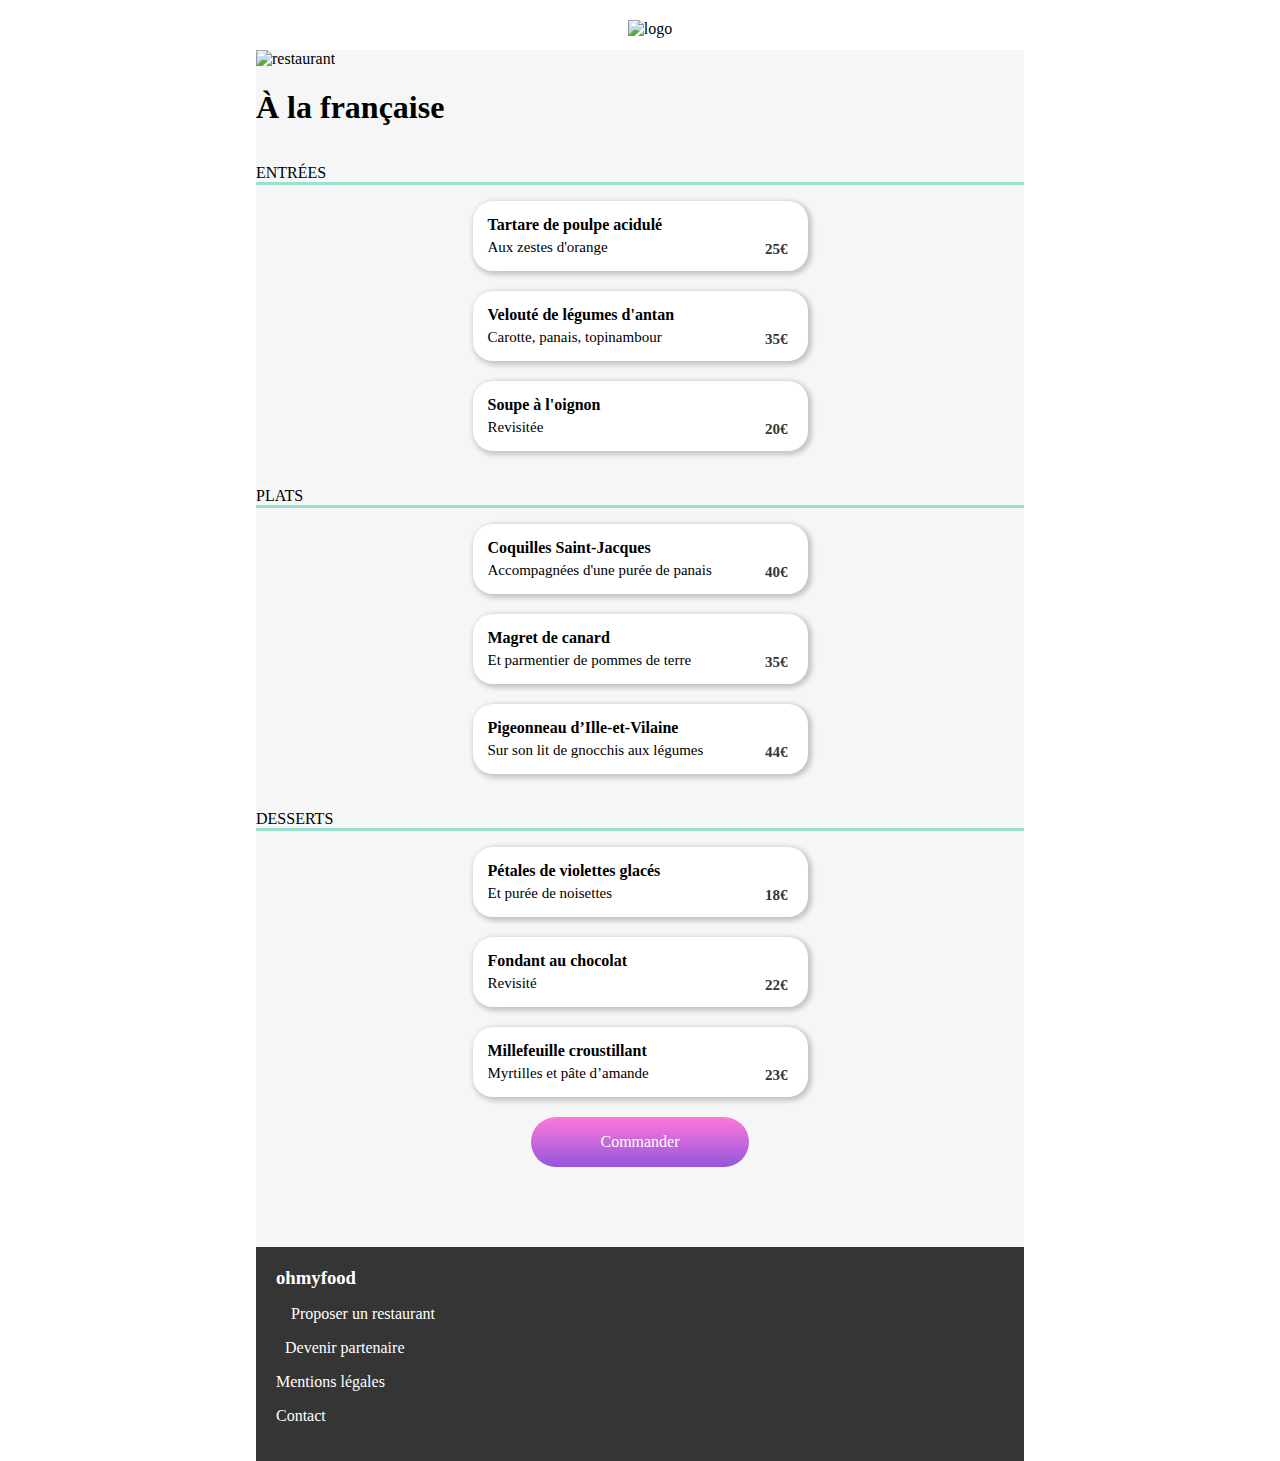
==== a_la_francaise.html @ bc5bce0f "adding mailto" ====
<!DOCTYPE html>
<html lang="fr">
    <head>
        <meta charset="utf-8">
        <meta name="viewport" content="device-width, initial-scale=1" />
        <link rel="stylesheet" href="style_pages.css">
        <script src="https://kit.fontawesome.com/7bc0871253.js" crossorigin="anonymous"></script>
        <title>Oh my food</title>
    </head>

    <body>
        <div class="body_warper">
            <header>
                <div class="header_pages">
                    <i class="fas fa-arrow-left"></i>
                    <div class="logo_header">
                        <img src="images/logo/ohmyfood.png" alt="logo">
                    </div>
                </div>
            </header>

            <section>
                <div class="section_pages">
                    <div class="restaurant_image">
                        <img src="images/restaurants/toa-heftiba-DQKerTsQwi0-unsplash.jpg" alt="restaurant">
                    </div>
                    <div class="box_h1">
                        <h1>À la française</h1>
                        <div class="heart"><i class="far fa-heart"></i></div>
                    </div>
                    <div class="starters"> <!-- Entrées -->
                        <p class="upper">Entrées</p>
                        <div class="card_warper">
                            <div class="card_menu"> <!-- 1/3 -->
                                <p class="bold">Tartare de poulpe acidulé</p>
                                <P class="small_text">Aux zestes d'orange</P>
                                <P class="price">25€</P>
                                <div class="round_check">
                                    <i class="fas fa-check"></i>
                                </div>
                            </div>
                            <div class="card_menu"> <!-- 2/3 -->
                                <p class="bold">Velouté de légumes d'antan</p>
                                <P class="small_text">Carotte, panais, topinambour</P>
                                <P class="price">35€</P>
                            </div>
                            <div class="card_menu"> <!-- 3/3 -->
                                <p class="bold">Soupe à l'oignon</p>
                                <P class="small_text">Revisitée</P>
                                <P class="price">20€</P>
                            </div>
                        </div>
                    </div>
                    <div class="dishes"> <!-- Plats -->
                        <p class="upper">Plats</p>
                        <div class="card_warper">
                            <div class="card_menu"> <!-- 1/3 -->
                                <p class="bold">Coquilles Saint-Jacques</p>
                                <p class="small_text">Accompagnées d'une purée de panais</p>
                                <p class="price">40€</p>
                            </div>
                            <div class="card_menu"> <!-- 2/3 -->
                                <p class="bold">Magret de canard</p>
                                <p class="small_text">Et parmentier de pommes de terre</p>
                                <p class="price">35€</p>
                            </div>
                            <div class="card_menu"> <!-- 3/3 -->
                                <p class="bold">Pigeonneau d’Ille-et-Vilaine</p>
                                <p class="small_text">Sur son lit de gnocchis aux légumes</p>
                                <p class="price">44€</p>
                            </div>
                        </div>
                    </div>
                    <div class="desserts"> <!-- Desserts-->
                        <p class="upper">Desserts</p>
                        <div class="card_warper">
                            <div class="card_menu"> <!-- 1/3-->
                                <p class="bold">Pétales de violettes glacés</p>
                                <p class="small_text">Et purée de noisettes</p>
                                <p class="price">18€</p>
                            </div>
                            <div class="card_menu"> <!-- 2/3-->
                                <p class="bold">Fondant au chocolat</p>
                                <p class="small_text">Revisité</p>
                                <p class="price">22€</p>
                            </div>
                            <div class="card_menu"> <!-- 3/3-->
                                <p class="bold">Millefeuille croustillant</p>
                                <p class="small_text">Myrtilles et pâte d’amande</p>
                                <p class="price">23€</p>
                            </div>
                        </div>
                    </div>
                    <div class="gradient_button"><p>Commander</p></div>
                </div>
            </section>
            <footer> <!-- présent sur toutes les pages / contact renvoie à une adresse mail-->
                <div class="footer">
                    <h3>ohmyfood</h3>
                    <p><i class="fas fa-utensils"></i>Proposer un restaurant</p>
                    <P><i class="fas fa-hands-helping"></i>Devenir partenaire</P>
                    <p>Mentions légales</p>
                    <p><a href="mailto:ohmyfood@mail.com">Contact</a></p>
                </div>
            </footer>
        </div>
    </body>



</html>
---- style_pages.css ----
/* Css */

/* Polices */
@font-face
{
    font-family: 'Shrikhand';
    src: url('polices/Shrikhand-Regular.ttf');
    font-family: 'Roboto';
    src: url('polices/Roboto-Regular.ttf');
}

/* Styles généraux */
body
{
    margin: 0;
    font-family: 'Roboto';
}
.body_warper
{
    max-width: 768px;
    margin: 0 auto;
}
h1
{
    font-family: 'Shrikhand';
}
a
{
    text-decoration: none;
}
.restaurant_image img
{
    width:375px;
    height:260px;

}
.fa-arrow-left
{
    color:#353535;
}
.fa-heart
{
    font-size:20px;
}
.fa-check
{
    color:#99e2d0;
}
/* Header */
.header_pages
{
    margin: 20px 0 12px 20px;
    display: flex;
    align-items: center;
}
.logo_header img
{
    width:163px;
}
.logo_header
{
    margin-left: auto;
    margin-right: auto;
}
/* Section */
.section_pages
{
    background-color: #f6f6f6;
    padding-bottom: 80px;
}
.upper
{
    text-transform: uppercase;
    border-bottom: solid #99e2d0;
}
.gradient_button
{
    width: 218px;
    height: 50px;
    background: linear-gradient(#FF79DA, #9356DC);
    border-radius: 30px;
    display: flex;
    align-items: center;
    justify-content: center;
    margin-left: auto;
    margin-right: auto;
}
.gradient_button p
{
    color:white;
}
.card_menu
{   background-color: white;
    margin-bottom: 20px;
    border-radius: 20px;
    box-shadow: 2px 2px 5px 2px rgba(0, 0, 0, 0.2);
    width: 335px;
    position: relative;
}
.bold
{
    font-weight:bold;
}
.small_text
{
    font-size:15px;
}
.price
{
    color:#353535;
    font-weight:bold;
    font-size:15px;
    position:absolute;
    top: 25px;
    right: 20px;
}
.card_warper
{
    display: flex;
    flex-direction: column;
    align-items: center;
}
.bold 
{
    margin: 15px 0 0 15px;
}
.small_text
{
    margin: 5px 0 15px 15px;
}
.box_h1
{
    position: relative;
    display:flex;
    align-items: center;
}
.heart 
{
    position:relative;
    right: -140px;
}
/* Footer */
footer
{
    background-color: #353535;
    padding:20px;
}
.fa-utensils, .fa-hands-helping
{
    color:white;
}
.fa-utensils
{
    margin-right: 15px;
}
.fa-hands-helping
{
    margin-right: 9px;
}
footer p
{
    color: white;
}
footer h3
{
    font-family: 'Shrikhand';
    color:white;
    margin:0;
}
footer a
{
    color:white;
}
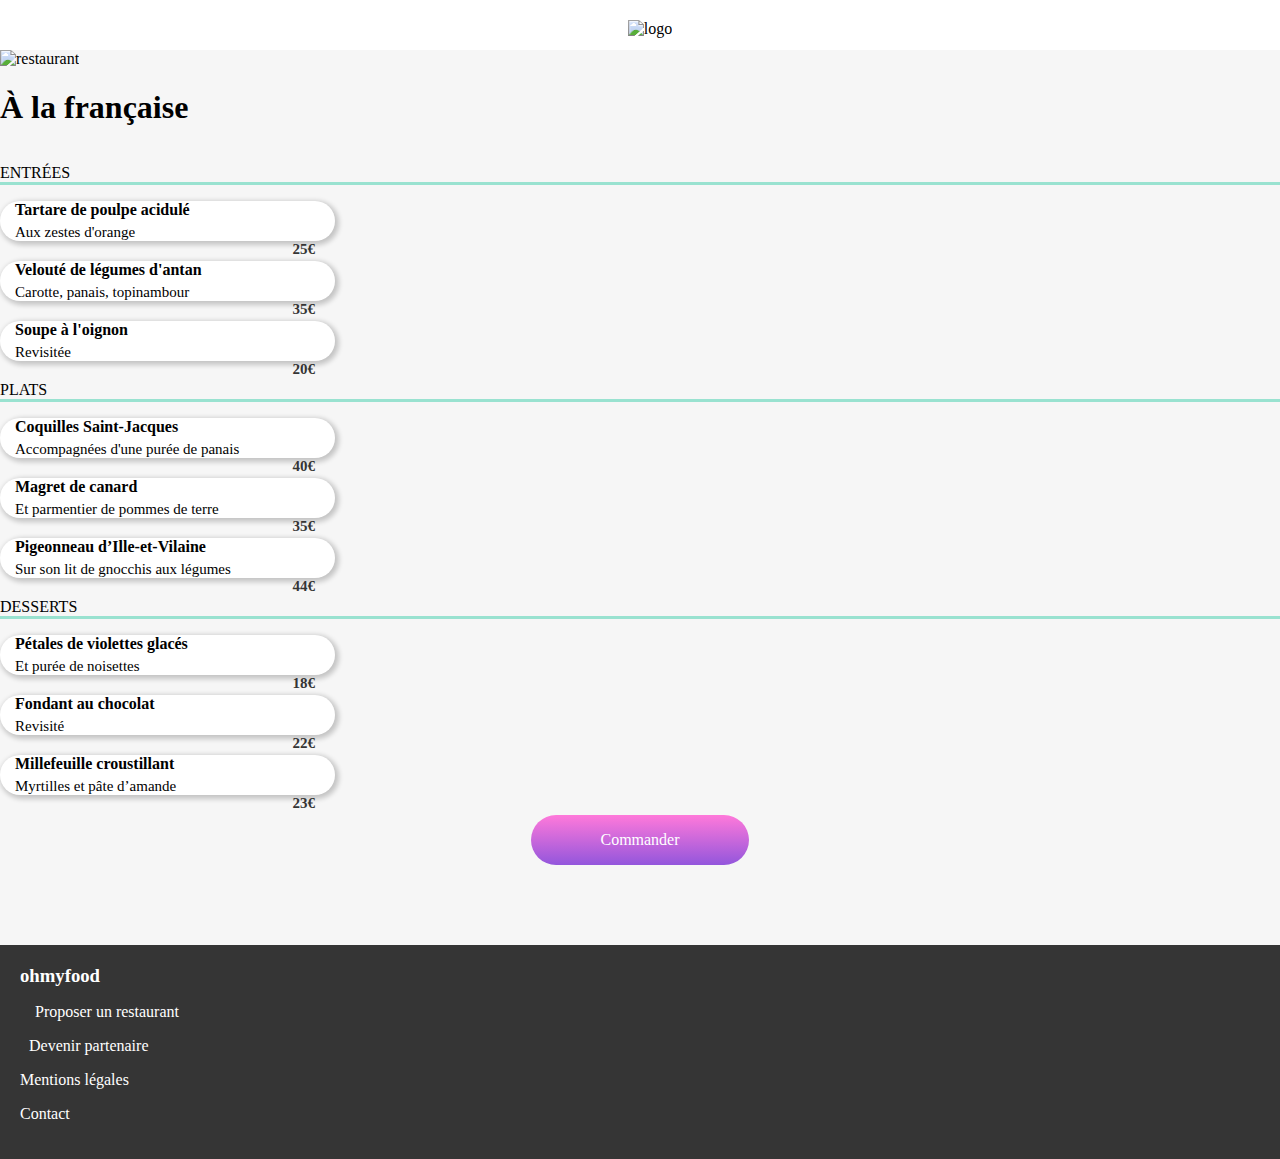
==== commit 416c4a1d: "adding anchor links to pages + aligning titles" ====
--- a/a_la_francaise.html
+++ b/a_la_francaise.html
@@ -9,10 +9,10 @@
     </head>
 
     <body>
-        <div class="body_warper">
+        <div class="body_wrapper">
             <header>
                 <div class="header_pages">
-                    <i class="fas fa-arrow-left"></i>
+                    <a href="index.html"><i class="fas fa-arrow-left"></i></a>
                     <div class="logo_header">
                         <img src="images/logo/ohmyfood.png" alt="logo">
                     </div>
@@ -24,74 +24,76 @@
                     <div class="restaurant_image">
                         <img src="images/restaurants/toa-heftiba-DQKerTsQwi0-unsplash.jpg" alt="restaurant">
                     </div>
-                    <div class="box_h1">
-                        <h1>À la française</h1>
-                        <div class="heart"><i class="far fa-heart"></i></div>
-                    </div>
-                    <div class="starters"> <!-- Entrées -->
-                        <p class="upper">Entrées</p>
-                        <div class="card_warper">
-                            <div class="card_menu"> <!-- 1/3 -->
-                                <p class="bold">Tartare de poulpe acidulé</p>
-                                <P class="small_text">Aux zestes d'orange</P>
-                                <P class="price">25€</P>
-                                <div class="round_check">
-                                    <i class="fas fa-check"></i>
+                    <div class="restaurant_wrapper">
+                        <div class="box_h1">
+                            <h1>À la française</h1>
+                            <div class="heart"><i class="far fa-heart"></i></div>
+                        </div>
+                        <div class="starters"> <!-- Entrées -->
+                            <p class="upper">Entrées</p>
+                            <div class="card_wrapper">
+                                <div class="card_menu"> <!-- 1/3 -->
+                                    <p class="bold">Tartare de poulpe acidulé</p>
+                                    <P class="small_text">Aux zestes d'orange</P>
+                                    <P class="price">25€</P>
+                                    <div class="round_check">
+                                        <i class="fas fa-check"></i>
+                                    </div>
+                                </div>
+                                <div class="card_menu"> <!-- 2/3 -->
+                                    <p class="bold">Velouté de légumes d'antan</p>
+                                    <P class="small_text">Carotte, panais, topinambour</P>
+                                    <P class="price">35€</P>
+                                </div>
+                                <div class="card_menu"> <!-- 3/3 -->
+                                    <p class="bold">Soupe à l'oignon</p>
+                                    <P class="small_text">Revisitée</P>
+                                    <P class="price">20€</P>
                                 </div>
                             </div>
-                            <div class="card_menu"> <!-- 2/3 -->
-                                <p class="bold">Velouté de légumes d'antan</p>
-                                <P class="small_text">Carotte, panais, topinambour</P>
-                                <P class="price">35€</P>
-                            </div>
-                            <div class="card_menu"> <!-- 3/3 -->
-                                <p class="bold">Soupe à l'oignon</p>
-                                <P class="small_text">Revisitée</P>
-                                <P class="price">20€</P>
+                        </div>
+                        <div class="dishes"> <!-- Plats -->
+                            <p class="upper">Plats</p>
+                            <div class="card_wrapper">
+                                <div class="card_menu"> <!-- 1/3 -->
+                                    <p class="bold">Coquilles Saint-Jacques</p>
+                                    <p class="small_text">Accompagnées d'une purée de panais</p>
+                                    <p class="price">40€</p>
+                                </div>
+                                <div class="card_menu"> <!-- 2/3 -->
+                                    <p class="bold">Magret de canard</p>
+                                    <p class="small_text">Et parmentier de pommes de terre</p>
+                                    <p class="price">35€</p>
+                                </div>
+                                <div class="card_menu"> <!-- 3/3 -->
+                                    <p class="bold">Pigeonneau d’Ille-et-Vilaine</p>
+                                    <p class="small_text">Sur son lit de gnocchis aux légumes</p>
+                                    <p class="price">44€</p>
+                                </div>
                             </div>
                         </div>
-                    </div>
-                    <div class="dishes"> <!-- Plats -->
-                        <p class="upper">Plats</p>
-                        <div class="card_warper">
-                            <div class="card_menu"> <!-- 1/3 -->
-                                <p class="bold">Coquilles Saint-Jacques</p>
-                                <p class="small_text">Accompagnées d'une purée de panais</p>
-                                <p class="price">40€</p>
-                            </div>
-                            <div class="card_menu"> <!-- 2/3 -->
-                                <p class="bold">Magret de canard</p>
-                                <p class="small_text">Et parmentier de pommes de terre</p>
-                                <p class="price">35€</p>
-                            </div>
-                            <div class="card_menu"> <!-- 3/3 -->
-                                <p class="bold">Pigeonneau d’Ille-et-Vilaine</p>
-                                <p class="small_text">Sur son lit de gnocchis aux légumes</p>
-                                <p class="price">44€</p>
+                        <div class="desserts"> <!-- Desserts-->
+                            <p class="upper">Desserts</p>
+                            <div class="card_wrapper">
+                                <div class="card_menu"> <!-- 1/3-->
+                                    <p class="bold">Pétales de violettes glacés</p>
+                                    <p class="small_text">Et purée de noisettes</p>
+                                    <p class="price">18€</p>
+                                </div>
+                                <div class="card_menu"> <!-- 2/3-->
+                                    <p class="bold">Fondant au chocolat</p>
+                                    <p class="small_text">Revisité</p>
+                                    <p class="price">22€</p>
+                                </div>
+                                <div class="card_menu"> <!-- 3/3-->
+                                    <p class="bold">Millefeuille croustillant</p>
+                                    <p class="small_text">Myrtilles et pâte d’amande</p>
+                                    <p class="price">23€</p>
+                                </div>
                             </div>
                         </div>
+                        <div class="gradient_button"><p>Commander</p></div>
                     </div>
-                    <div class="desserts"> <!-- Desserts-->
-                        <p class="upper">Desserts</p>
-                        <div class="card_warper">
-                            <div class="card_menu"> <!-- 1/3-->
-                                <p class="bold">Pétales de violettes glacés</p>
-                                <p class="small_text">Et purée de noisettes</p>
-                                <p class="price">18€</p>
-                            </div>
-                            <div class="card_menu"> <!-- 2/3-->
-                                <p class="bold">Fondant au chocolat</p>
-                                <p class="small_text">Revisité</p>
-                                <p class="price">22€</p>
-                            </div>
-                            <div class="card_menu"> <!-- 3/3-->
-                                <p class="bold">Millefeuille croustillant</p>
-                                <p class="small_text">Myrtilles et pâte d’amande</p>
-                                <p class="price">23€</p>
-                            </div>
-                        </div>
-                    </div>
-                    <div class="gradient_button"><p>Commander</p></div>
                 </div>
             </section>
             <footer> <!-- présent sur toutes les pages / contact renvoie à une adresse mail-->
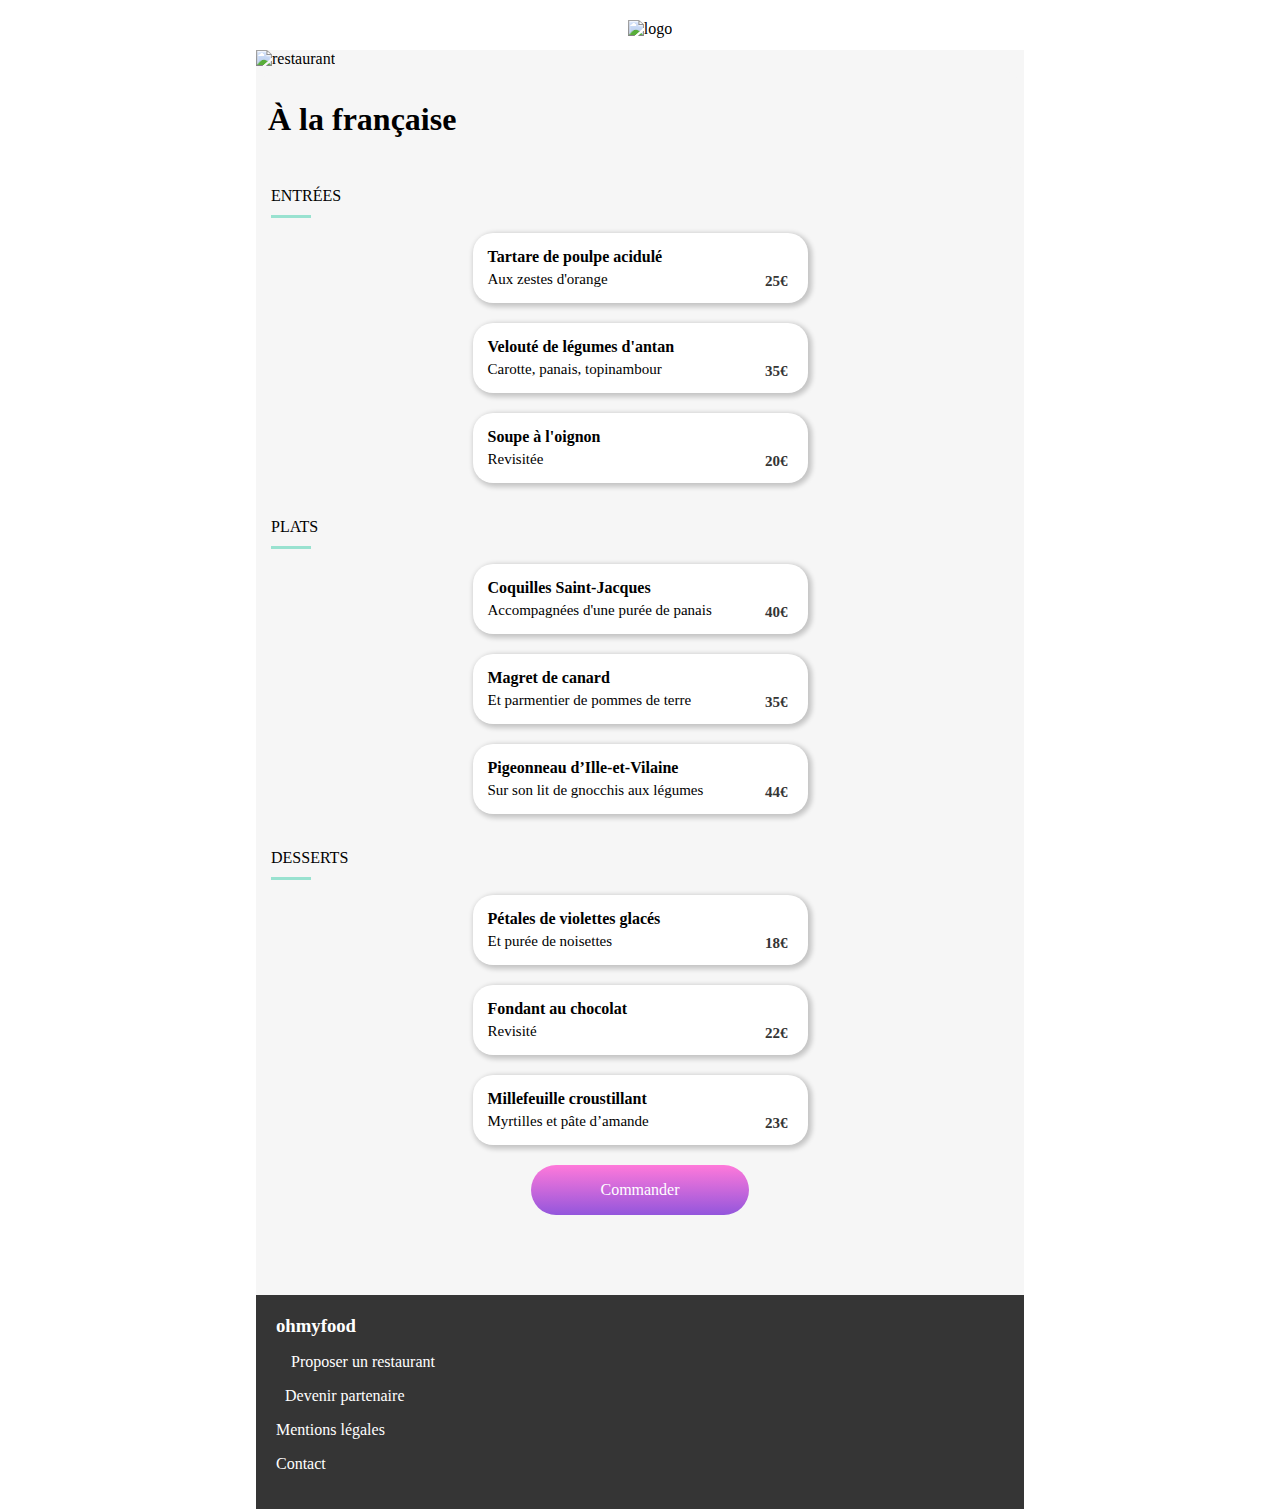
==== commit 5dcb1a87: "small pages padding" ====
--- a/a_la_francaise.html
+++ b/a_la_francaise.html
@@ -30,7 +30,10 @@
                             <div class="heart"><i class="far fa-heart"></i></div>
                         </div>
                         <div class="starters"> <!-- Entrées -->
-                            <p class="upper">Entrées</p>
+                            <div class="text_border">
+                                <p class="upper">Entrées</p>
+                                <div class=border></div>
+                            </div>
                             <div class="card_wrapper">
                                 <div class="card_menu"> <!-- 1/3 -->
                                     <p class="bold">Tartare de poulpe acidulé</p>
@@ -53,7 +56,10 @@
                             </div>
                         </div>
                         <div class="dishes"> <!-- Plats -->
-                            <p class="upper">Plats</p>
+                            <div class="text_border">
+                                <p class="upper">Plats</p>
+                                <div class=border></div>
+                            </div>
                             <div class="card_wrapper">
                                 <div class="card_menu"> <!-- 1/3 -->
                                     <p class="bold">Coquilles Saint-Jacques</p>
@@ -73,7 +79,10 @@
                             </div>
                         </div>
                         <div class="desserts"> <!-- Desserts-->
-                            <p class="upper">Desserts</p>
+                            <div class="text_border">
+                                <p class="upper">Desserts</p>
+                                <div class=border></div>
+                            </div>
                             <div class="card_wrapper">
                                 <div class="card_menu"> <!-- 1/3-->
                                     <p class="bold">Pétales de violettes glacés</p>
--- a/style_pages.css
+++ b/style_pages.css
@@ -15,7 +15,7 @@
     margin: 0;
     font-family: 'Roboto';
 }
-.body_warper
+.body_wrapper
 {
     max-width: 768px;
     margin: 0 auto;
@@ -32,7 +32,8 @@
 {
     width:375px;
     height:260px;
-
+    object-fit: cover;
+    margin-bottom: -40px;
 }
 .fa-arrow-left
 {
@@ -68,10 +69,16 @@
     background-color: #f6f6f6;
     padding-bottom: 80px;
 }
+.text_border
+{
+    margin:0 auto;
+    padding:15px;
+}
 .upper
 {
     text-transform: uppercase;
-    border-bottom: solid #99e2d0;
+    display:inline-block;
+    margin:0;
 }
 .gradient_button
 {
@@ -114,7 +121,7 @@
     top: 25px;
     right: 20px;
 }
-.card_warper
+.card_wrapper
 {
     display: flex;
     flex-direction: column;
@@ -131,13 +138,24 @@
 .box_h1
 {
     position: relative;
-    display:flex;
+    display: flex;
     align-items: center;
+    justify-content: space-between;
+    background-color: #f6f6f6;
+    border-radius: 30px;
+    padding: 12px;
+}
 }
 .heart 
 {
     position:relative;
     right: -140px;
+}
+.border 
+{
+    border-top: solid #99e2d0;
+    width: 40px;
+    margin-top: 10px;
 }
 /* Footer */
 footer
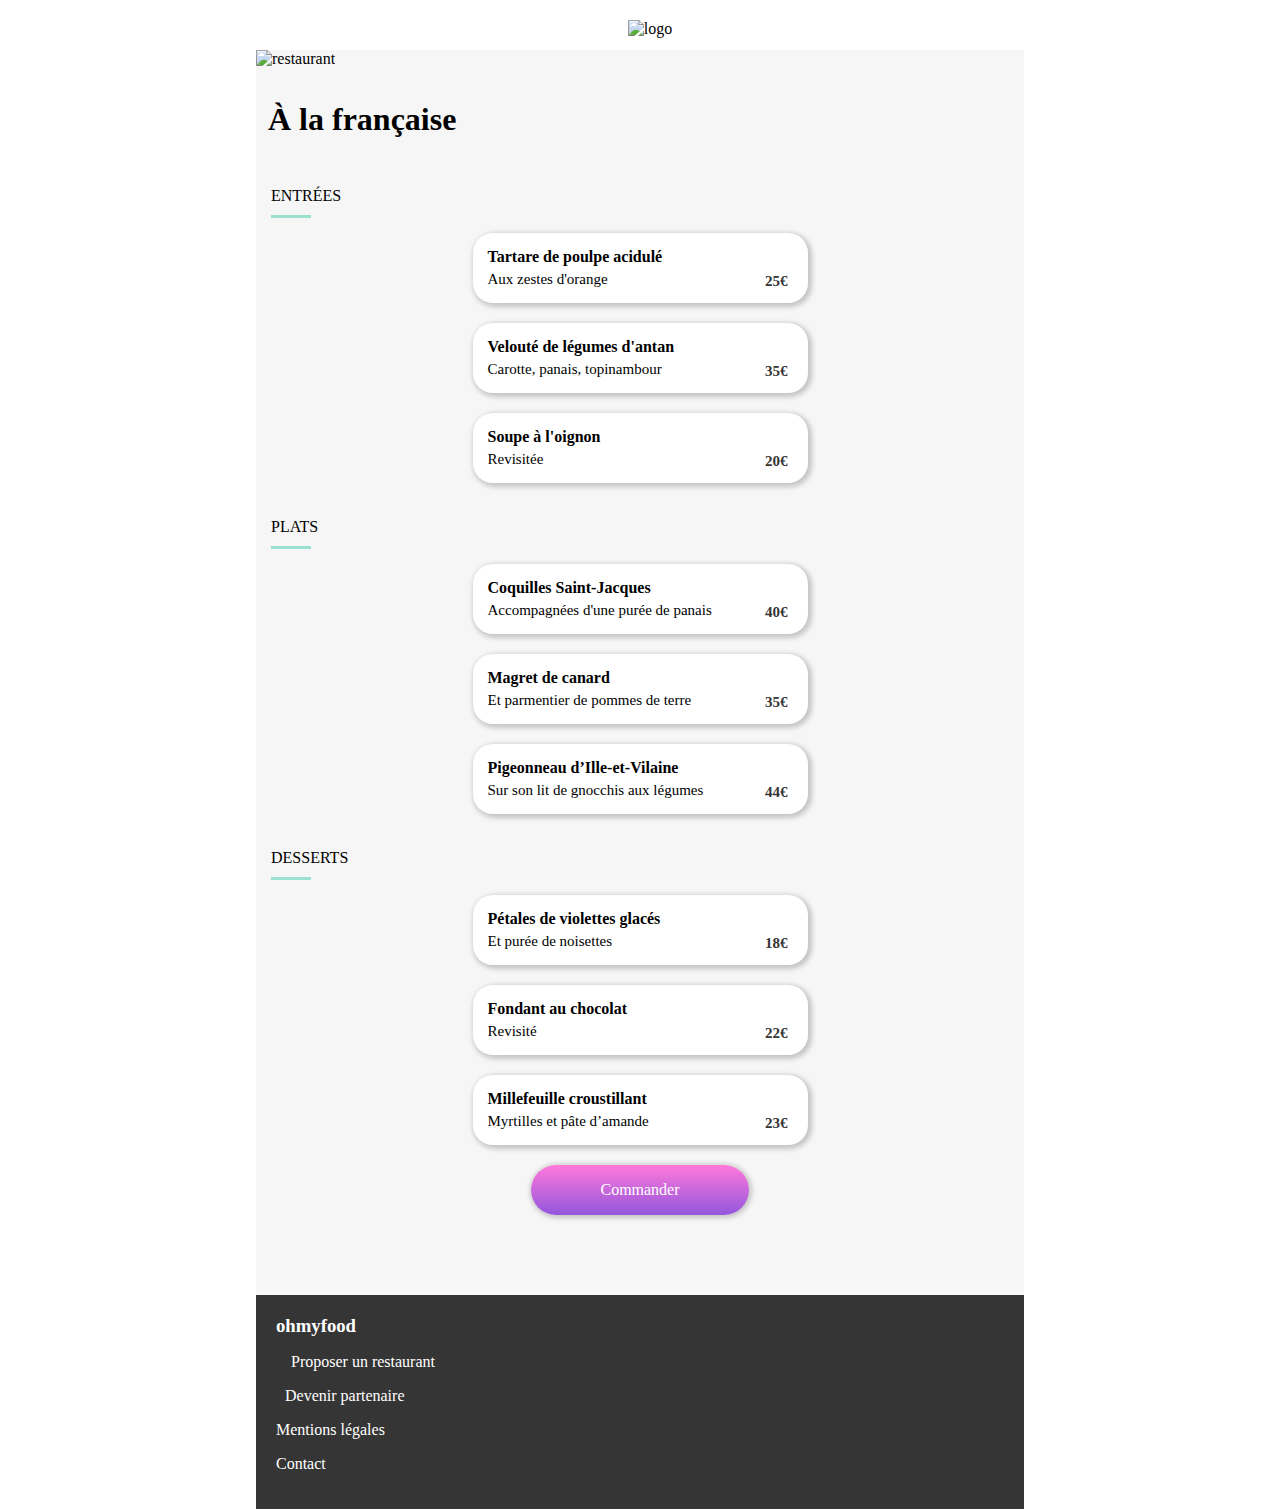
==== commit 59f9e1cc: "heart animation done" ====
--- a/a_la_francaise.html
+++ b/a_la_francaise.html
@@ -40,7 +40,9 @@
                                     <P class="small_text">Aux zestes d'orange</P>
                                     <P class="price">25€</P>
                                     <div class="round_check">
-                                        <i class="fas fa-check"></i>
+                                        <!-- <div class="white_circle">
+                                            <i class="fas fa-check"></i>
+                                        </div> -->
                                     </div>
                                 </div>
                                 <div class="card_menu"> <!-- 2/3 -->
--- a/style_pages.css
+++ b/style_pages.css
@@ -91,6 +91,13 @@
     justify-content: center;
     margin-left: auto;
     margin-right: auto;
+    box-shadow: 1px 1px 5px 2px rgba(0, 0, 0, 0.2);
+}
+.gradient_button:hover
+{
+    cursor: pointer;
+    background: linear-gradient(#F87ceb, #b866ed);
+    box-shadow: 1px 1px 5px 2px rgba(0, 0, 0, 0.4);
 }
 .gradient_button p
 {
@@ -145,7 +152,6 @@
     border-radius: 30px;
     padding: 12px;
 }
-}
 .heart 
 {
     position:relative;
@@ -157,6 +163,31 @@
     width: 40px;
     margin-top: 10px;
 }
+.white_circle
+{
+    background-color: white;
+    border-radius: 24px;
+    width: 24px;
+    height: 24px;
+    display: flex;
+    justify-content: center;
+    align-items: center;
+}
+.round_check
+{
+    background-color: #99e2d0;
+    width: 0;
+    height: 72px;
+    display: flex;
+    justify-content: center;
+    align-items: center;
+    position: absolute;
+    top: 0px;
+    right: -2px;
+    border-radius: 0 20px 20px 0;
+    transition: width 1s linear;
+}
+
 /* Footer */
 footer
 {
@@ -188,4 +219,30 @@
 footer a
 {
     color:white;
+}
+
+/* animations*/
+.white_circle:hover
+{
+    transform: rotate(1,5turn);
+}
+.card_menu:hover
+{
+    cursor: pointer;
+}
+.card_menu:hover .round_check
+{
+    width: 70px;
+}
+.card_menu 
+{
+    animation: fadein 3s ease-in-out;
+}
+@keyframes fadein {
+    from {
+        opacity:0;
+    }
+    to {
+        opacity:1;
+    }
 }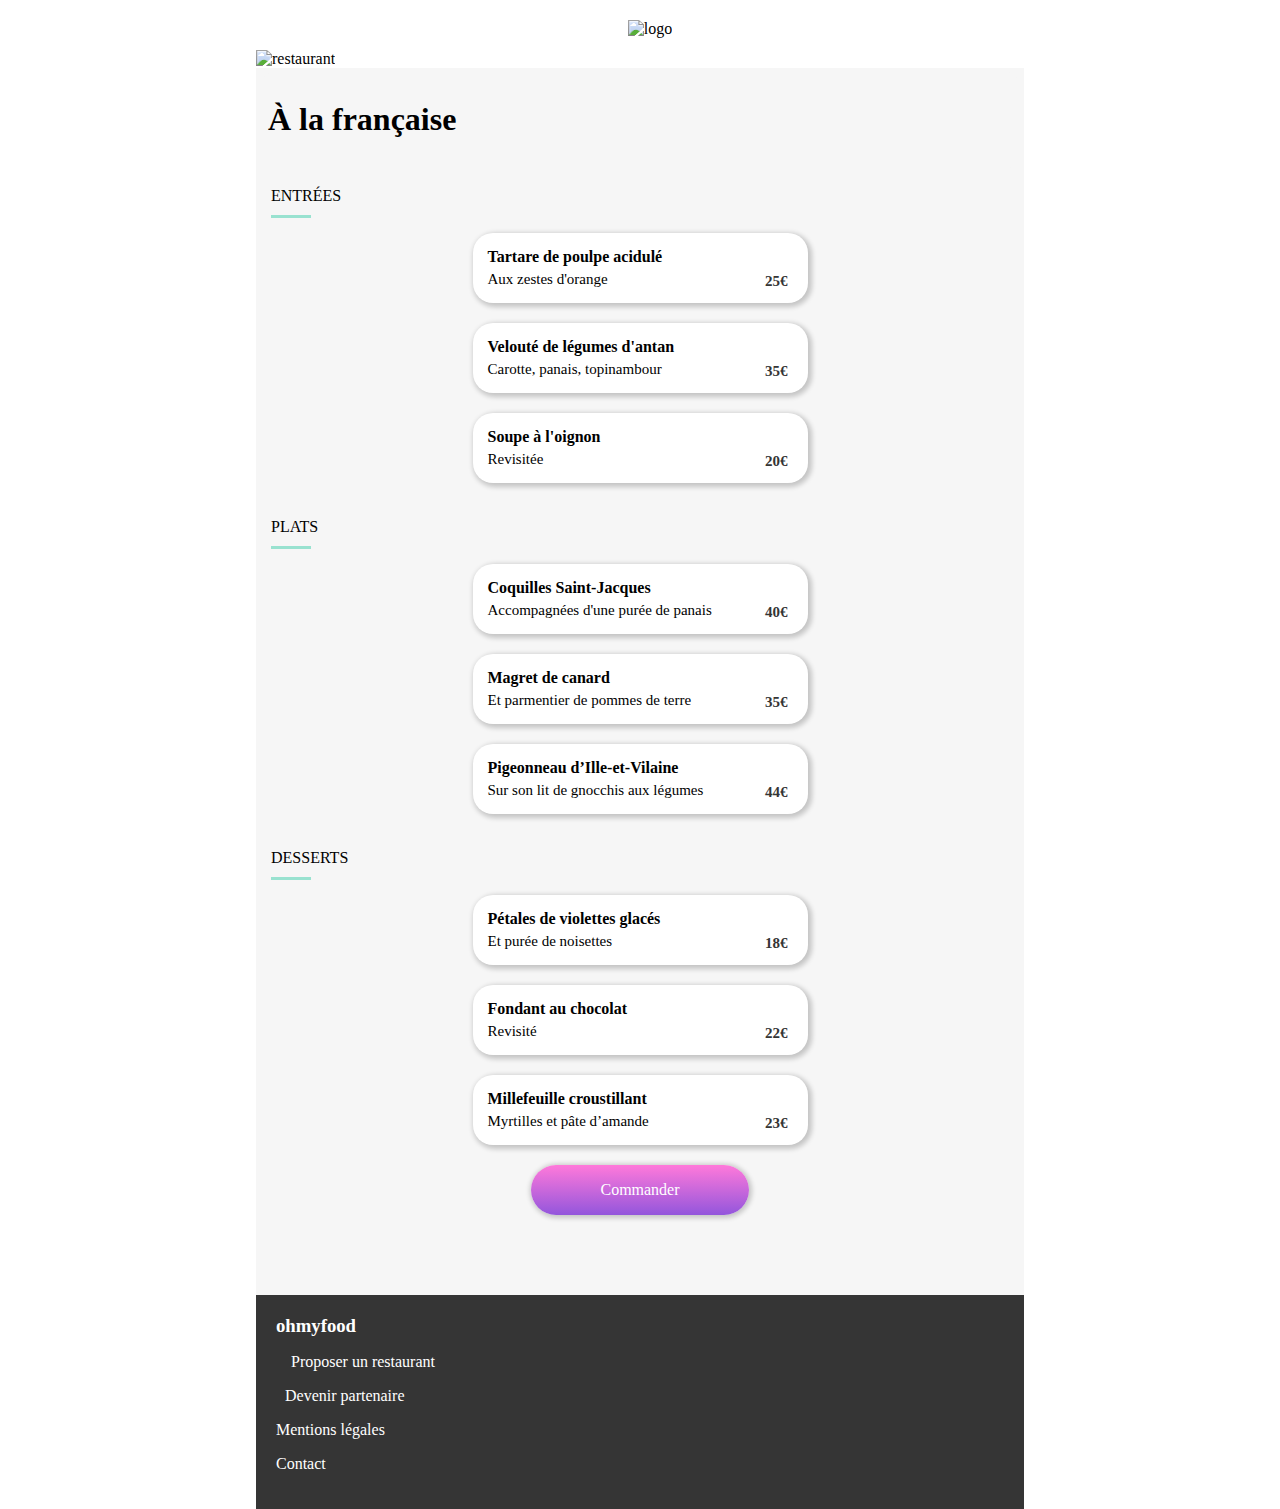
==== commit cd7695e3: "moving forward with animations" ====
--- a/a_la_francaise.html
+++ b/a_la_francaise.html
@@ -36,13 +36,15 @@
                             </div>
                             <div class="card_wrapper">
                                 <div class="card_menu"> <!-- 1/3 -->
-                                    <p class="bold">Tartare de poulpe acidulé</p>
-                                    <P class="small_text">Aux zestes d'orange</P>
-                                    <P class="price">25€</P>
+                                    <div class="menu">
+                                        <p class="bold">Tartare de poulpe acidulé</p>
+                                        <P class="small_text">Aux zestes d'orange</P>
+                                        <P class="price">25€</P>
+                                    </div>
                                     <div class="round_check">
-                                        <!-- <div class="white_circle">
+                                        <div class="white_circle">
                                             <i class="fas fa-check"></i>
-                                        </div> -->
+                                        </div>
                                     </div>
                                 </div>
                                 <div class="card_menu"> <!-- 2/3 -->
--- a/style_pages.css
+++ b/style_pages.css
@@ -34,6 +34,11 @@
     height:260px;
     object-fit: cover;
     margin-bottom: -40px;
+    background-color: white;
+}
+.restaurant_image
+{
+    background-color: white;
 }
 .fa-arrow-left
 {
@@ -102,6 +107,11 @@
 .gradient_button p
 {
     color:white;
+}
+.menu 
+{
+    display:flex;
+    flex-direction: column;
 }
 .card_menu
 {   background-color: white;
@@ -147,7 +157,6 @@
     position: relative;
     display: flex;
     align-items: center;
-    justify-content: space-between;
     background-color: #f6f6f6;
     border-radius: 30px;
     padding: 12px;
@@ -172,6 +181,7 @@
     display: flex;
     justify-content: center;
     align-items: center;
+    opacity: 0;
 }
 .round_check
 {
@@ -222,10 +232,30 @@
 }
 
 /* animations*/
-.white_circle:hover
-{
-    transform: rotate(1,5turn);
-}
+.card_menu:hover .white_circle
+{
+   animation: opacity 1s linear;
+}
+@keyframes  opacity{
+    0% {
+        opacity: 0;
+        transform: rotate(-90deg);
+    }
+    25% {
+        transform: rotate(90deg);
+    }
+    50% {
+        transform: rotate(180deg);
+    }
+    75% {
+        transform: rotate(270deg);
+    }
+    100% {
+        transform: rotate(360deg);
+        opacity: 1;
+    }
+}
+
 .card_menu:hover
 {
     cursor: pointer;
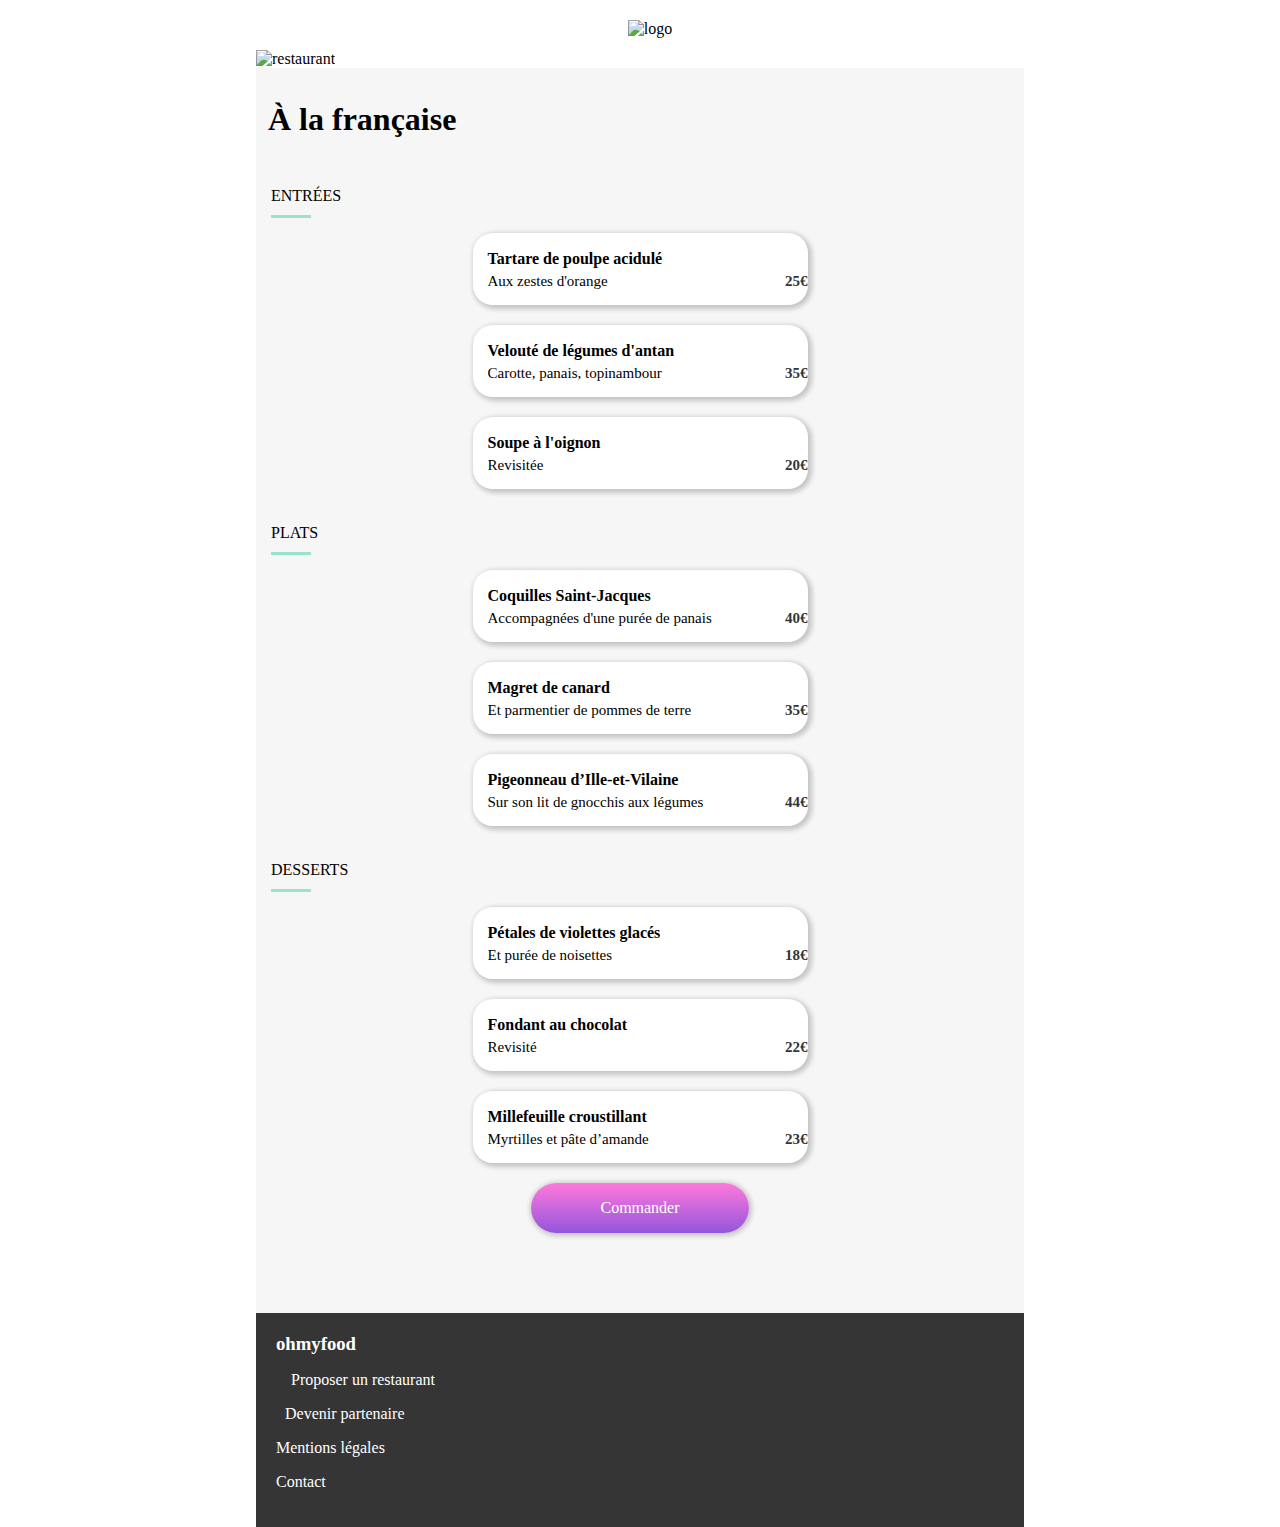
==== commit 566292a6: "test ellipsis" ====
--- a/a_la_francaise.html
+++ b/a_la_francaise.html
@@ -37,8 +37,10 @@
                             <div class="card_wrapper">
                                 <div class="card_menu"> <!-- 1/3 -->
                                     <div class="menu">
-                                        <p class="bold">Tartare de poulpe acidulé</p>
-                                        <P class="small_text">Aux zestes d'orange</P>
+                                        <div class="card_text">
+                                            <p class="bold">Tartare de poulpe acidulé</p>
+                                            <P class="small_text">Aux zestes d'orange</P>
+                                        </div>
                                         <P class="price">25€</P>
                                     </div>
                                     <div class="round_check">
@@ -48,14 +50,32 @@
                                     </div>
                                 </div>
                                 <div class="card_menu"> <!-- 2/3 -->
-                                    <p class="bold">Velouté de légumes d'antan</p>
-                                    <P class="small_text">Carotte, panais, topinambour</P>
-                                    <P class="price">35€</P>
+                                    <div class="menu">
+                                        <div class="card_text">
+                                            <p class="bold">Velouté de légumes d'antan</p>
+                                            <P class="small_text">Carotte, panais, topinambour</P>
+                                        </div>
+                                        <P class="price">35€</P>
+                                    </div>  
+                                    <div class="round_check">
+                                        <div class="white_circle">
+                                            <i class="fas fa-check"></i>
+                                        </div>
+                                    </div>    
                                 </div>
                                 <div class="card_menu"> <!-- 3/3 -->
-                                    <p class="bold">Soupe à l'oignon</p>
-                                    <P class="small_text">Revisitée</P>
-                                    <P class="price">20€</P>
+                                    <div class="menu">
+                                        <div class="card_text">
+                                            <p class="bold">Soupe à l'oignon</p>
+                                            <P class="small_text">Revisitée</P>
+                                        </div>
+                                        <P class="price">20€</P>
+                                    </div>
+                                    <div class="round_check">
+                                        <div class="white_circle">
+                                            <i class="fas fa-check"></i>
+                                        </div>
+                                    </div>    
                                 </div>
                             </div>
                         </div>
@@ -66,19 +86,46 @@
                             </div>
                             <div class="card_wrapper">
                                 <div class="card_menu"> <!-- 1/3 -->
-                                    <p class="bold">Coquilles Saint-Jacques</p>
-                                    <p class="small_text">Accompagnées d'une purée de panais</p>
-                                    <p class="price">40€</p>
+                                    <div class="menu">
+                                        <div class="card_text">
+                                            <p class="bold">Coquilles Saint-Jacques</p>
+                                            <p class="small_text">Accompagnées d'une purée de panais</p>
+                                        </div>
+                                        <p class="price">40€</p>
+                                    </div>
+                                    <div class="round_check">
+                                        <div class="white_circle">
+                                            <i class="fas fa-check"></i>
+                                        </div>
+                                    </div>    
                                 </div>
                                 <div class="card_menu"> <!-- 2/3 -->
-                                    <p class="bold">Magret de canard</p>
-                                    <p class="small_text">Et parmentier de pommes de terre</p>
-                                    <p class="price">35€</p>
+                                    <div class="menu">
+                                        <div class="card_text">
+                                            <p class="bold">Magret de canard</p>
+                                            <p class="small_text">Et parmentier de pommes de terre</p>
+                                        </div>
+                                        <p class="price">35€</p>
+                                    </div>
+                                    <div class="round_check">
+                                        <div class="white_circle">
+                                            <i class="fas fa-check"></i>
+                                        </div>
+                                    </div>    
                                 </div>
                                 <div class="card_menu"> <!-- 3/3 -->
-                                    <p class="bold">Pigeonneau d’Ille-et-Vilaine</p>
-                                    <p class="small_text">Sur son lit de gnocchis aux légumes</p>
-                                    <p class="price">44€</p>
+                                    <div class="menu">
+                                        <div class="card_text">
+                                            <p class="bold">Pigeonneau d’Ille-et-Vilaine</p>
+                                            <p class="small_text">Sur son lit de gnocchis aux légumes</p>
+                                        </div>
+                                        <p class="price">44€</p>
+                                </div>
+                                <div class="round_check">
+                                    <div class="white_circle">
+                                        <i class="fas fa-check"></i>
+                                    </div>
+                                </div>    
                                 </div>
                             </div>
                         </div>
@@ -89,20 +136,47 @@
                             </div>
                             <div class="card_wrapper">
                                 <div class="card_menu"> <!-- 1/3-->
-                                    <p class="bold">Pétales de violettes glacés</p>
-                                    <p class="small_text">Et purée de noisettes</p>
-                                    <p class="price">18€</p>
+                                    <div class="menu">
+                                        <div class="card_text">
+                                            <p class="bold">Pétales de violettes glacés</p>
+                                            <p class="small_text">Et purée de noisettes</p>
+                                        </div>
+                                        <p class="price">18€</p>
+                                    </div>
+                                    <div class="round_check">
+                                        <div class="white_circle">
+                                            <i class="fas fa-check"></i>
+                                        </div>
+                                    </div>    
                                 </div>
                                 <div class="card_menu"> <!-- 2/3-->
-                                    <p class="bold">Fondant au chocolat</p>
-                                    <p class="small_text">Revisité</p>
-                                    <p class="price">22€</p>
-                                </div>
+                                    <div class="menu">
+                                        <div class="card_text">
+                                            <p class="bold">Fondant au chocolat</p>
+                                            <p class="small_text">Revisité</p>
+                                        </div>
+                                        <p class="price">22€</p>
+                                    </div>  
+                                    <div class="round_check">
+                                        <div class="white_circle">
+                                            <i class="fas fa-check"></i>
+                                        </div>
+                                    </div>
+                                </div>    
                                 <div class="card_menu"> <!-- 3/3-->
-                                    <p class="bold">Millefeuille croustillant</p>
-                                    <p class="small_text">Myrtilles et pâte d’amande</p>
-                                    <p class="price">23€</p>
-                                </div>
+                                    <div class="menu">
+                                        <div class="card_text">
+                                            <p class="bold">Millefeuille croustillant</p>
+                                            <p class="small_text">Myrtilles et pâte d’amande</p>
+                                        </div>
+                                        <p class="price">23€</p>
+                                    </div>
+                                    <div class="round_check">
+                                        <div class="white_circle">
+                                            <i class="fas fa-check"></i>
+                                        </div>
+                                    </div>
+                                </div>    
                             </div>
                         </div>
                         <div class="gradient_button"><p>Commander</p></div>
--- a/style_pages.css
+++ b/style_pages.css
@@ -31,7 +31,6 @@
 .restaurant_image img
 {
     width:375px;
-    height:260px;
     object-fit: cover;
     margin-bottom: -40px;
     background-color: white;
@@ -111,7 +110,10 @@
 .menu 
 {
     display:flex;
-    flex-direction: column;
+    flex-direction: row;
+    justify-content: space-between;
+    align-items: flex-end;
+    width: 100%;
 }
 .card_menu
 {   background-color: white;
@@ -119,7 +121,7 @@
     border-radius: 20px;
     box-shadow: 2px 2px 5px 2px rgba(0, 0, 0, 0.2);
     width: 335px;
-    position: relative;
+    display: flex;
 }
 .bold
 {
@@ -134,9 +136,6 @@
     color:#353535;
     font-weight:bold;
     font-size:15px;
-    position:absolute;
-    top: 25px;
-    right: 20px;
 }
 .card_wrapper
 {
@@ -151,6 +150,9 @@
 .small_text
 {
     margin: 5px 0 15px 15px;
+    overflow: hidden;
+    text-overflow: ellipsis;
+    white-space: nowrap;
 }
 .box_h1
 {
@@ -191,11 +193,9 @@
     display: flex;
     justify-content: center;
     align-items: center;
-    position: absolute;
-    top: 0px;
-    right: -2px;
     border-radius: 0 20px 20px 0;
     transition: width 1s linear;
+    transform-origin: right center;
 }
 
 /* Footer */
@@ -235,6 +235,7 @@
 .card_menu:hover .white_circle
 {
    animation: opacity 1s linear;
+   opacity: 1;
 }
 @keyframes  opacity{
     0% {
@@ -275,4 +276,18 @@
     to {
         opacity:1;
     }
-}+}
+@media all and (min-width:376px)
+{
+    .restaurant_image img
+    {
+        width:100%;
+    }
+}
+@media all and (max-width:375px)
+{
+    .restaurant_image img
+    {
+        height: 260px;
+    }
+}
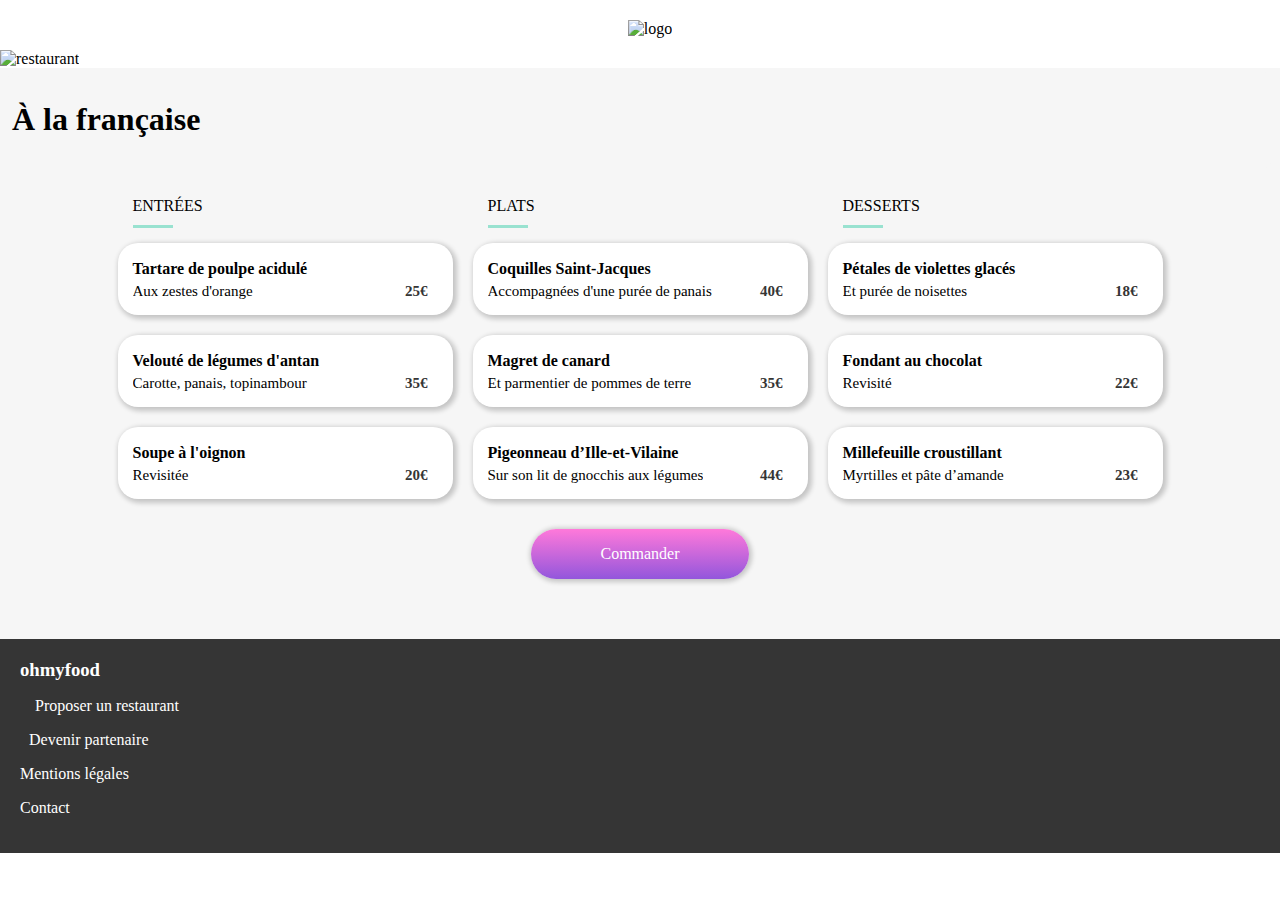
==== commit 81fc85a7: "big screen" ====
--- a/a_la_francaise.html
+++ b/a_la_francaise.html
@@ -29,156 +29,158 @@
                             <h1>À la française</h1>
                             <div class="heart"><i class="far fa-heart"></i></div>
                         </div>
-                        <div class="starters"> <!-- Entrées -->
-                            <div class="text_border">
-                                <p class="upper">Entrées</p>
-                                <div class=border></div>
+                        <div class="menu_wrapper">
+                            <div class="starters"> <!-- Entrées -->
+                                <div class="text_border">
+                                    <p class="upper">Entrées</p>
+                                    <div class=border></div>
+                                </div>
+                                <div class="card_wrapper">
+                                    <div class="card_menu"> <!-- 1/3 -->
+                                        <div class="menu">
+                                            <div class="card_text">
+                                                <p class="bold">Tartare de poulpe acidulé</p>
+                                                <P class="small_text">Aux zestes d'orange</P>
+                                            </div>
+                                            <P class="price">25€</P>
+                                        </div>
+                                        <div class="round_check">
+                                            <div class="white_circle">
+                                                <i class="fas fa-check"></i>
+                                            </div>
+                                        </div>
+                                    </div>
+                                    <div class="card_menu"> <!-- 2/3 -->
+                                        <div class="menu">
+                                            <div class="card_text">
+                                                <p class="bold">Velouté de légumes d'antan</p>
+                                                <P class="small_text">Carotte, panais, topinambour</P>
+                                            </div>
+                                            <P class="price">35€</P>
+                                        </div>  
+                                        <div class="round_check">
+                                            <div class="white_circle">
+                                                <i class="fas fa-check"></i>
+                                            </div>
+                                        </div>    
+                                    </div>
+                                    <div class="card_menu"> <!-- 3/3 -->
+                                        <div class="menu">
+                                            <div class="card_text">
+                                                <p class="bold">Soupe à l'oignon</p>
+                                                <P class="small_text">Revisitée</P>
+                                            </div>
+                                            <P class="price">20€</P>
+                                        </div>
+                                        <div class="round_check">
+                                            <div class="white_circle">
+                                                <i class="fas fa-check"></i>
+                                            </div>
+                                        </div>    
+                                    </div>
+                                </div>
                             </div>
-                            <div class="card_wrapper">
-                                <div class="card_menu"> <!-- 1/3 -->
-                                    <div class="menu">
-                                        <div class="card_text">
-                                            <p class="bold">Tartare de poulpe acidulé</p>
-                                            <P class="small_text">Aux zestes d'orange</P>
-                                        </div>
-                                        <P class="price">25€</P>
+                            <div class="dishes"> <!-- Plats -->
+                                <div class="text_border">
+                                    <p class="upper">Plats</p>
+                                    <div class=border></div>
+                                </div>
+                                <div class="card_wrapper">
+                                    <div class="card_menu"> <!-- 1/3 -->
+                                        <div class="menu">
+                                            <div class="card_text">
+                                                <p class="bold">Coquilles Saint-Jacques</p>
+                                                <p class="small_text">Accompagnées d'une purée de panais</p>
+                                            </div>
+                                            <p class="price">40€</p>
+                                        </div>
+                                        <div class="round_check">
+                                            <div class="white_circle">
+                                                <i class="fas fa-check"></i>
+                                            </div>
+                                        </div>    
+                                    </div>
+                                    <div class="card_menu"> <!-- 2/3 -->
+                                        <div class="menu">
+                                            <div class="card_text">
+                                                <p class="bold">Magret de canard</p>
+                                                <p class="small_text">Et parmentier de pommes de terre</p>
+                                            </div>
+                                            <p class="price">35€</p>
+                                        </div>
+                                        <div class="round_check">
+                                            <div class="white_circle">
+                                                <i class="fas fa-check"></i>
+                                            </div>
+                                        </div>    
+                                    </div>
+                                    <div class="card_menu"> <!-- 3/3 -->
+                                        <div class="menu">
+                                            <div class="card_text">
+                                                <p class="bold">Pigeonneau d’Ille-et-Vilaine</p>
+                                                <p class="small_text">Sur son lit de gnocchis aux légumes</p>
+                                            </div>
+                                            <p class="price">44€</p>
                                     </div>
                                     <div class="round_check">
                                         <div class="white_circle">
                                             <i class="fas fa-check"></i>
                                         </div>
-                                    </div>
-                                </div>
-                                <div class="card_menu"> <!-- 2/3 -->
-                                    <div class="menu">
-                                        <div class="card_text">
-                                            <p class="bold">Velouté de légumes d'antan</p>
-                                            <P class="small_text">Carotte, panais, topinambour</P>
-                                        </div>
-                                        <P class="price">35€</P>
-                                    </div>  
-                                    <div class="round_check">
-                                        <div class="white_circle">
-                                            <i class="fas fa-check"></i>
-                                        </div>
                                     </div>    
-                                </div>
-                                <div class="card_menu"> <!-- 3/3 -->
-                                    <div class="menu">
-                                        <div class="card_text">
-                                            <p class="bold">Soupe à l'oignon</p>
-                                            <P class="small_text">Revisitée</P>
-                                        </div>
-                                        <P class="price">20€</P>
-                                    </div>
-                                    <div class="round_check">
-                                        <div class="white_circle">
-                                            <i class="fas fa-check"></i>
+                                    </div>
+                                </div>
+                            </div>
+                            <div class="desserts"> <!-- Desserts-->
+                                <div class="text_border">
+                                    <p class="upper">Desserts</p>
+                                    <div class=border></div>
+                                </div>
+                                <div class="card_wrapper">
+                                    <div class="card_menu"> <!-- 1/3-->
+                                        <div class="menu">
+                                            <div class="card_text">
+                                                <p class="bold">Pétales de violettes glacés</p>
+                                                <p class="small_text">Et purée de noisettes</p>
+                                            </div>
+                                            <p class="price">18€</p>
+                                        </div>
+                                        <div class="round_check">
+                                            <div class="white_circle">
+                                                <i class="fas fa-check"></i>
+                                            </div>
+                                        </div>    
+                                    </div>
+                                    <div class="card_menu"> <!-- 2/3-->
+                                        <div class="menu">
+                                            <div class="card_text">
+                                                <p class="bold">Fondant au chocolat</p>
+                                                <p class="small_text">Revisité</p>
+                                            </div>
+                                            <p class="price">22€</p>
+                                        </div>  
+                                        <div class="round_check">
+                                            <div class="white_circle">
+                                                <i class="fas fa-check"></i>
+                                            </div>
                                         </div>
                                     </div>    
+                                    <div class="card_menu"> <!-- 3/3-->
+                                        <div class="menu">
+                                            <div class="card_text">
+                                                <p class="bold">Millefeuille croustillant</p>
+                                                <p class="small_text">Myrtilles et pâte d’amande</p>
+                                            </div>
+                                            <p class="price">23€</p>
+                                        </div>
+                                        <div class="round_check">
+                                            <div class="white_circle">
+                                                <i class="fas fa-check"></i>
+                                            </div>
+                                        </div>
+                                    </div>    
                                 </div>
                             </div>
-                        </div>
-                        <div class="dishes"> <!-- Plats -->
-                            <div class="text_border">
-                                <p class="upper">Plats</p>
-                                <div class=border></div>
-                            </div>
-                            <div class="card_wrapper">
-                                <div class="card_menu"> <!-- 1/3 -->
-                                    <div class="menu">
-                                        <div class="card_text">
-                                            <p class="bold">Coquilles Saint-Jacques</p>
-                                            <p class="small_text">Accompagnées d'une purée de panais</p>
-                                        </div>
-                                        <p class="price">40€</p>
-                                    </div>
-                                    <div class="round_check">
-                                        <div class="white_circle">
-                                            <i class="fas fa-check"></i>
-                                        </div>
-                                    </div>    
-                                </div>
-                                <div class="card_menu"> <!-- 2/3 -->
-                                    <div class="menu">
-                                        <div class="card_text">
-                                            <p class="bold">Magret de canard</p>
-                                            <p class="small_text">Et parmentier de pommes de terre</p>
-                                        </div>
-                                        <p class="price">35€</p>
-                                    </div>
-                                    <div class="round_check">
-                                        <div class="white_circle">
-                                            <i class="fas fa-check"></i>
-                                        </div>
-                                    </div>    
-                                </div>
-                                <div class="card_menu"> <!-- 3/3 -->
-                                    <div class="menu">
-                                        <div class="card_text">
-                                            <p class="bold">Pigeonneau d’Ille-et-Vilaine</p>
-                                            <p class="small_text">Sur son lit de gnocchis aux légumes</p>
-                                        </div>
-                                        <p class="price">44€</p>
-                                </div>
-                                <div class="round_check">
-                                    <div class="white_circle">
-                                        <i class="fas fa-check"></i>
-                                    </div>
-                                </div>    
-                                </div>
-                            </div>
-                        </div>
-                        <div class="desserts"> <!-- Desserts-->
-                            <div class="text_border">
-                                <p class="upper">Desserts</p>
-                                <div class=border></div>
-                            </div>
-                            <div class="card_wrapper">
-                                <div class="card_menu"> <!-- 1/3-->
-                                    <div class="menu">
-                                        <div class="card_text">
-                                            <p class="bold">Pétales de violettes glacés</p>
-                                            <p class="small_text">Et purée de noisettes</p>
-                                        </div>
-                                        <p class="price">18€</p>
-                                    </div>
-                                    <div class="round_check">
-                                        <div class="white_circle">
-                                            <i class="fas fa-check"></i>
-                                        </div>
-                                    </div>    
-                                </div>
-                                <div class="card_menu"> <!-- 2/3-->
-                                    <div class="menu">
-                                        <div class="card_text">
-                                            <p class="bold">Fondant au chocolat</p>
-                                            <p class="small_text">Revisité</p>
-                                        </div>
-                                        <p class="price">22€</p>
-                                    </div>  
-                                    <div class="round_check">
-                                        <div class="white_circle">
-                                            <i class="fas fa-check"></i>
-                                        </div>
-                                    </div>
-                                </div>    
-                                <div class="card_menu"> <!-- 3/3-->
-                                    <div class="menu">
-                                        <div class="card_text">
-                                            <p class="bold">Millefeuille croustillant</p>
-                                            <p class="small_text">Myrtilles et pâte d’amande</p>
-                                        </div>
-                                        <p class="price">23€</p>
-                                    </div>
-                                    <div class="round_check">
-                                        <div class="white_circle">
-                                            <i class="fas fa-check"></i>
-                                        </div>
-                                    </div>
-                                </div>    
-                            </div>
-                        </div>
+                        </div>    
                         <div class="gradient_button"><p>Commander</p></div>
                     </div>
                 </div>
--- a/style_pages.css
+++ b/style_pages.css
@@ -114,6 +114,10 @@
     justify-content: space-between;
     align-items: flex-end;
     width: 100%;
+}
+.menu p
+{
+    margin-right:25px;
 }
 .card_menu
 {   background-color: white;
@@ -267,14 +271,20 @@
 }
 .card_menu 
 {
-    animation: fadein 3s ease-in-out;
+    animation: fadein 1.5s ease-in-out;
+    overflow: hidden;
 }
 @keyframes fadein {
-    from {
+    0% {
         opacity:0;
-    }
-    to {
-        opacity:1;
+        margin-top:-300px;
+    }
+    65% {
+        opacity:0;
+    }
+    100% {
+        opacity: 1;
+        margin-top:0px;
     }
 }
 @media all and (min-width:376px)
@@ -291,3 +301,27 @@
         height: 260px;
     }
 }
+@media all and (min-width:1024px)
+{
+    .body_wrapper 
+    {
+        max-width: 100%;
+    }
+    .menu_wrapper
+    {
+        display:flex;
+        justify-content: center;
+    }
+    .restaurant_image img 
+    {
+        height: 450px;
+    }
+    .starters, .dishes, .desserts
+    {
+        margin:10px;
+    }
+    .section_pages
+    {
+        padding-bottom: 60px;
+    }
+}
